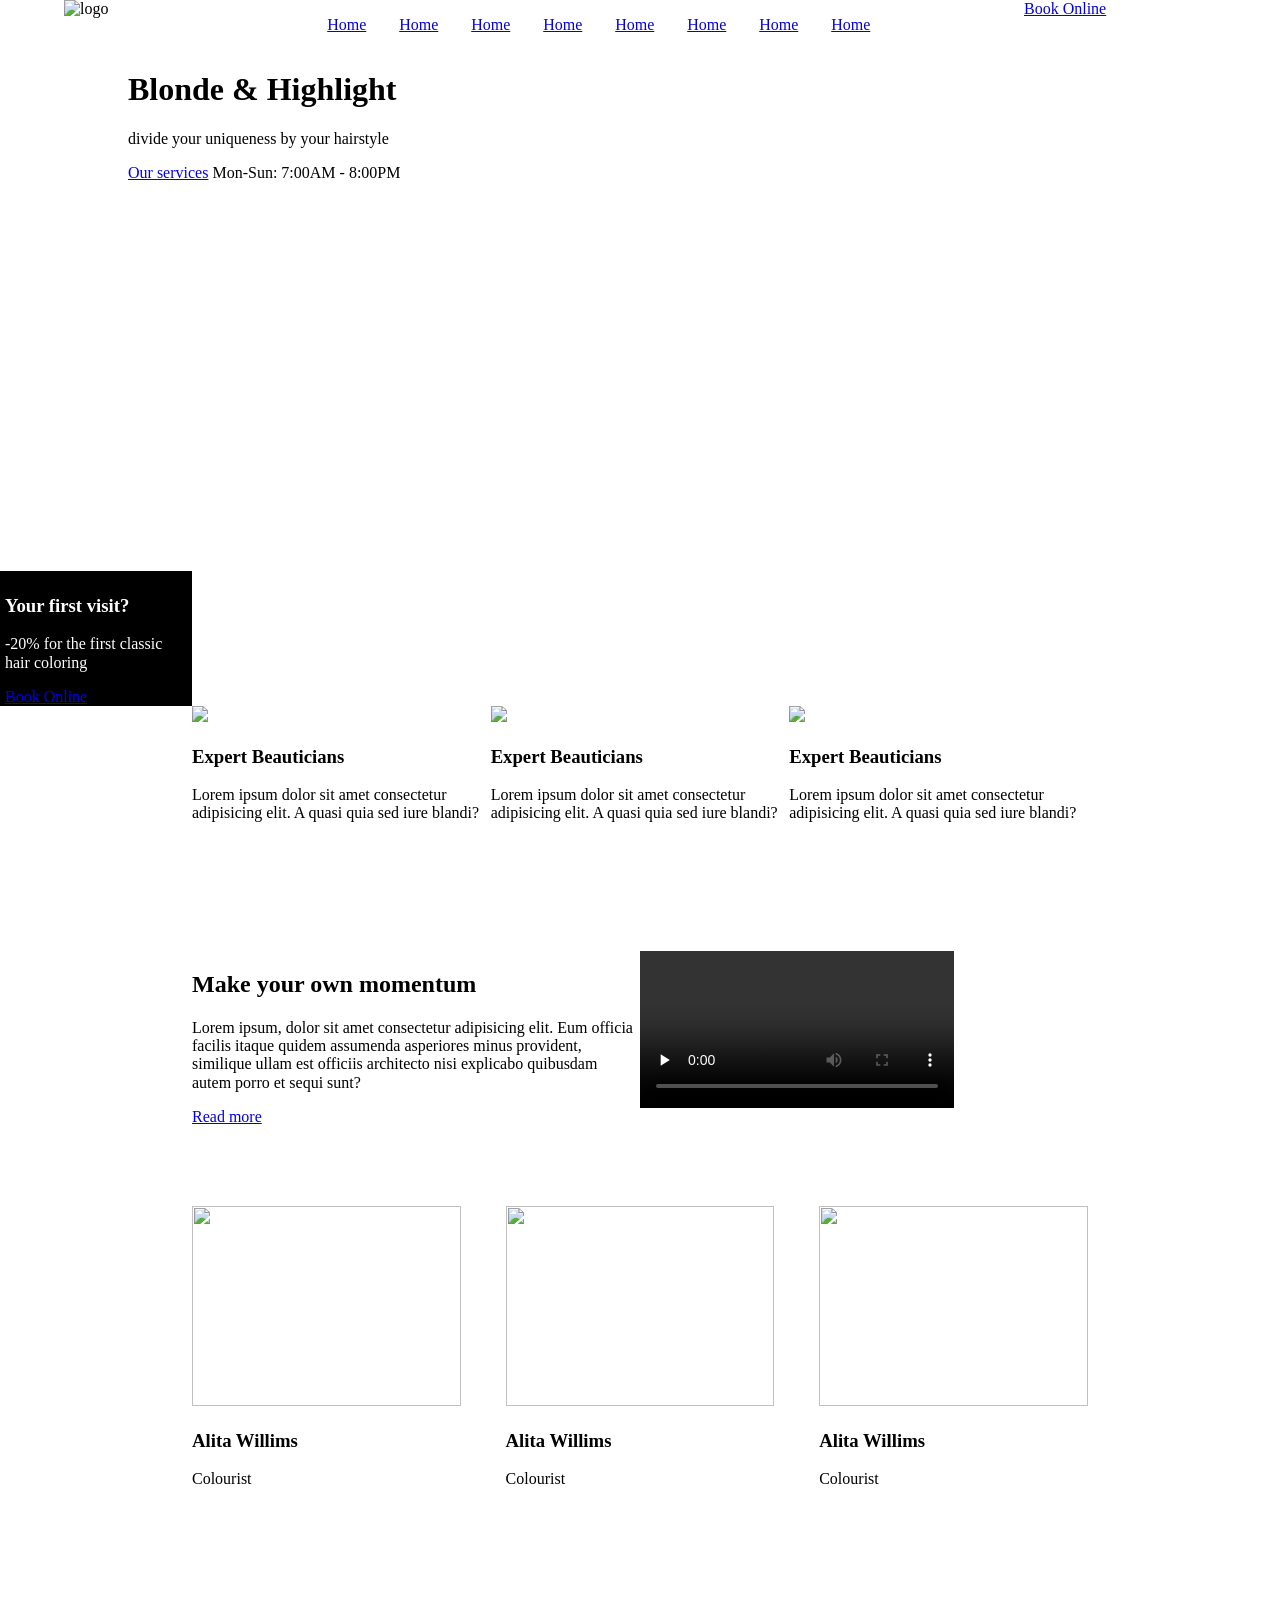
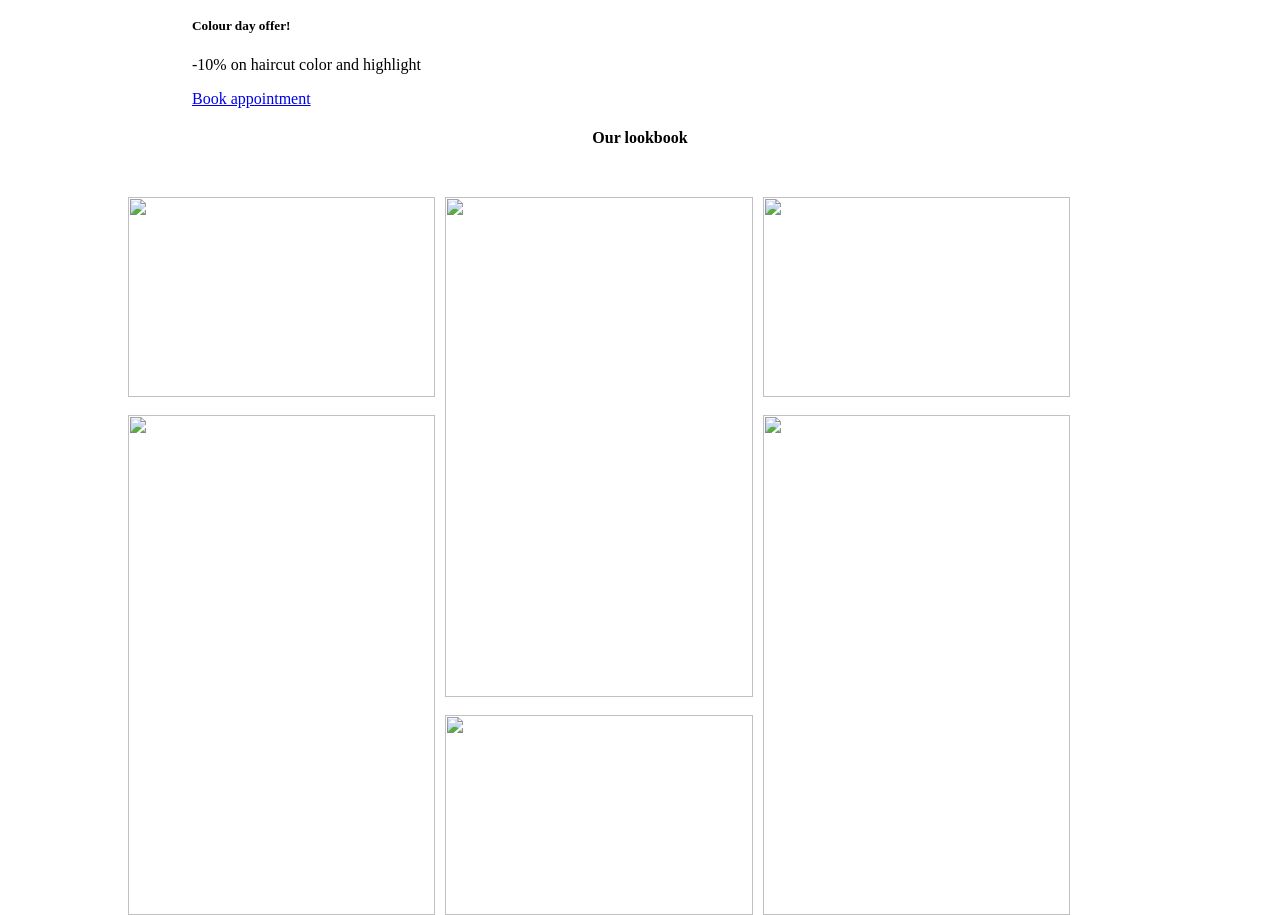
==== nailsalon/index.html @ d4a4235c "nail salon web app layout" ====
<!DOCTYPE html>
<html lang="en">
	<head>
  	<meta charset="utf-8">
  	<meta name="description" content="Your description goes here">
  	<meta name="keywords" content="one, two, three">
		<meta name="viewport" content="width=device-width, initial-scale=1">
		
		<title>Blank Template</title>

		<!-- external CSS link -->
		<link rel="stylesheet" href="css/normalize.css">
		<link rel="stylesheet" href="css/style.css">
	</head>
	<body>

		<header>
			<nav>
				<img src="#" alt="logo">
				<ul>
					<li><a href="#">Home</a></li>
					<li><a href="#">Home</a></li>
					<li><a href="#">Home</a></li>
					<li><a href="#">Home</a></li>
					<li><a href="#">Home</a></li>
					<li><a href="#">Home</a></li>
					<li><a href="#">Home</a></li>
					<li><a href="#">Home</a></li>
				</ul>

				<a href="#">Book Online</a>
			</nav>
		</header>
		<div>
			<main>
				<h1>Blonde & Highlight</h1>
				<p>divide your uniqueness by your hairstyle</p>
				<a href="#">Our services</a>
				<span>Mon-Sun: 7:00AM - 8:00PM</span>
			</main>
		</div>

		<aside>
			<h3>Your first visit?</h3>
			<p> -20% for the first classic hair coloring</p>
			<a href="#">Book Online</a>
		</aside>

		<section class="beautician-page">
			<section>
				<img src="#">
				<h3>
					Expert Beauticians
				</h3>
				<p>Lorem ipsum dolor sit amet consectetur adipisicing elit. A
				quasi quia sed iure blandi?</p>
			</section>
			<section>
				<img src="#">
				<h3>
					Expert Beauticians
				</h3>
				<p>Lorem ipsum dolor sit amet consectetur adipisicing elit. A
				quasi quia sed iure blandi?</p>
			</section>
			<section>
				<img src="#">
				<h3>
					Expert Beauticians
				</h3>
				<p>Lorem ipsum dolor sit amet consectetur adipisicing elit. A
				quasi quia sed iure blandi?</p>
			</section>
		</section>

		<section class="about-us">
			<section>
				<h2>Make your own momentum</h2>
				<p>Lorem ipsum, dolor sit amet consectetur adipisicing elit. Eum
				officia facilis itaque quidem assumenda asperiores minus
				provident, similique ullam est officiis architecto nisi
				explicabo quibusdam autem porro et sequi sunt?</p>

				<a href="#">Read more</a>
			</section>
			<section>

				<video controls preload="none">
					<source src="#" type="video/mp4">
				</video>
			</section>
		</section>

		<section class="our-team">
			<section>
				<img src="#">
				<h3>Alita Willims</h3>
				<span>Colourist</span>
			</section>

			<section>
				<img src="#">
				<h3>Alita Willims</h3>
				<span>Colourist</span>
			</section>

			<section>
				<img src="#">
				<h3>Alita Willims</h3>
				<span>Colourist</span>
			</section>
		</section>

		<section class="offer">
			<h5>Colour day offer!</h5>
			<p>-10% on haircut color and highlight</p>
			<a href="#">Book appointment</a>
		</section>

		<section class="look-book">
			<h4>Our lookbook</h4>
			<div>
				<img src="#" class="small">
				<img src="#" class="large">
			</div>

			<div>
				<img src="#" class="large">
				<img src="#" class="small">
			</div>

			<div>
				<img src="#" class="small">
				<img src="#" class="large">
			</div>

		</section>

		<script type="text/javascript" src="js/main.js"></script>
	</body>
</html>
---- nailsalon/css/style.css ----
/* Box Model Hack */
* {
  box-sizing: border-box;
}

/* Clear fix hack */
.clearfix:after {
     content: ".";
     display: block;
     clear: both;
     visibility: hidden;
     line-height: 0;
     height: 0;
}

.clear {
	clear: both;
}

/******************************************
/* BASE STYLES
/*******************************************/

body {

}


/******************************************
/* LAYOUT
/*******************************************/
header{
  height: 50px;

}

header nav{
  width: 100%;
  height: 50px;
}

header nav > *{
  float: left;
  width: 15%;
}

header nav ul{
  list-style-type: none;
  width: 50%;
}

header nav ul li{
  float: left;
  width: 12%;
  padding: 0 5%;
}

header nav img{
  margin-left: 5%;
}

header nav a{
  margin-left: 10%;
}
header + div{
  height: 500px;
}
main{
  width: 90%;
  height: 400px;
  margin-left: auto;
}

aside{
  width: 15%;
  height: 135px;
  padding: 5px;
  background-color: black;
  color: white;
}

.beautician-page{
  height: 150px;
  width: 70%;
  margin: 0 auto;
}

.beautician-page section{
  width: 33.33%;
  float: left;
}


.about-us{
  width: 70%;
  height: 300px;
  margin: 0 auto;
  margin-top: 50px;
}
.about-us section{
  padding-top: 5%;
  width: 50%;
  float: left;
}

.about-us section video{
  width: 70%;
}


.our-team{
  height: 300px;
  width: 70%;
  margin: 0 auto;
}

.our-team img{
  width: 100%;
  height: 200px;
}

.our-team section{
  width: 30%;
  float: left;
}

.our-team section:nth-child(2){
  margin:0 5%;
}

.offer{
  width: 70%;
  height: 200px;
  margin: 0 auto;
}

.offer h5{
  padding-top: 10%;
}

.look-book{
  height: 700px;
  width: 80%;
  margin:0 auto;
}

.look-book h4{
  width: 50%;
  margin: 0 auto 50px auto;
  text-align: center;
}

.look-book div{
  width: 30%;
  float: left;
  height: 50%;
  margin-right: 1%;


}

.look-book img{
  display: block;
  width: 100%;
  height: 100%;
  margin-bottom: 18px;
}

.look-book .large{
  height: 500px;
}

.look-book .small{
  height: 200px;
}

main span{

  transform: rotate(90);
}
/********************
**********************
/* ADDITIONAL STYLES
/*******************************************/
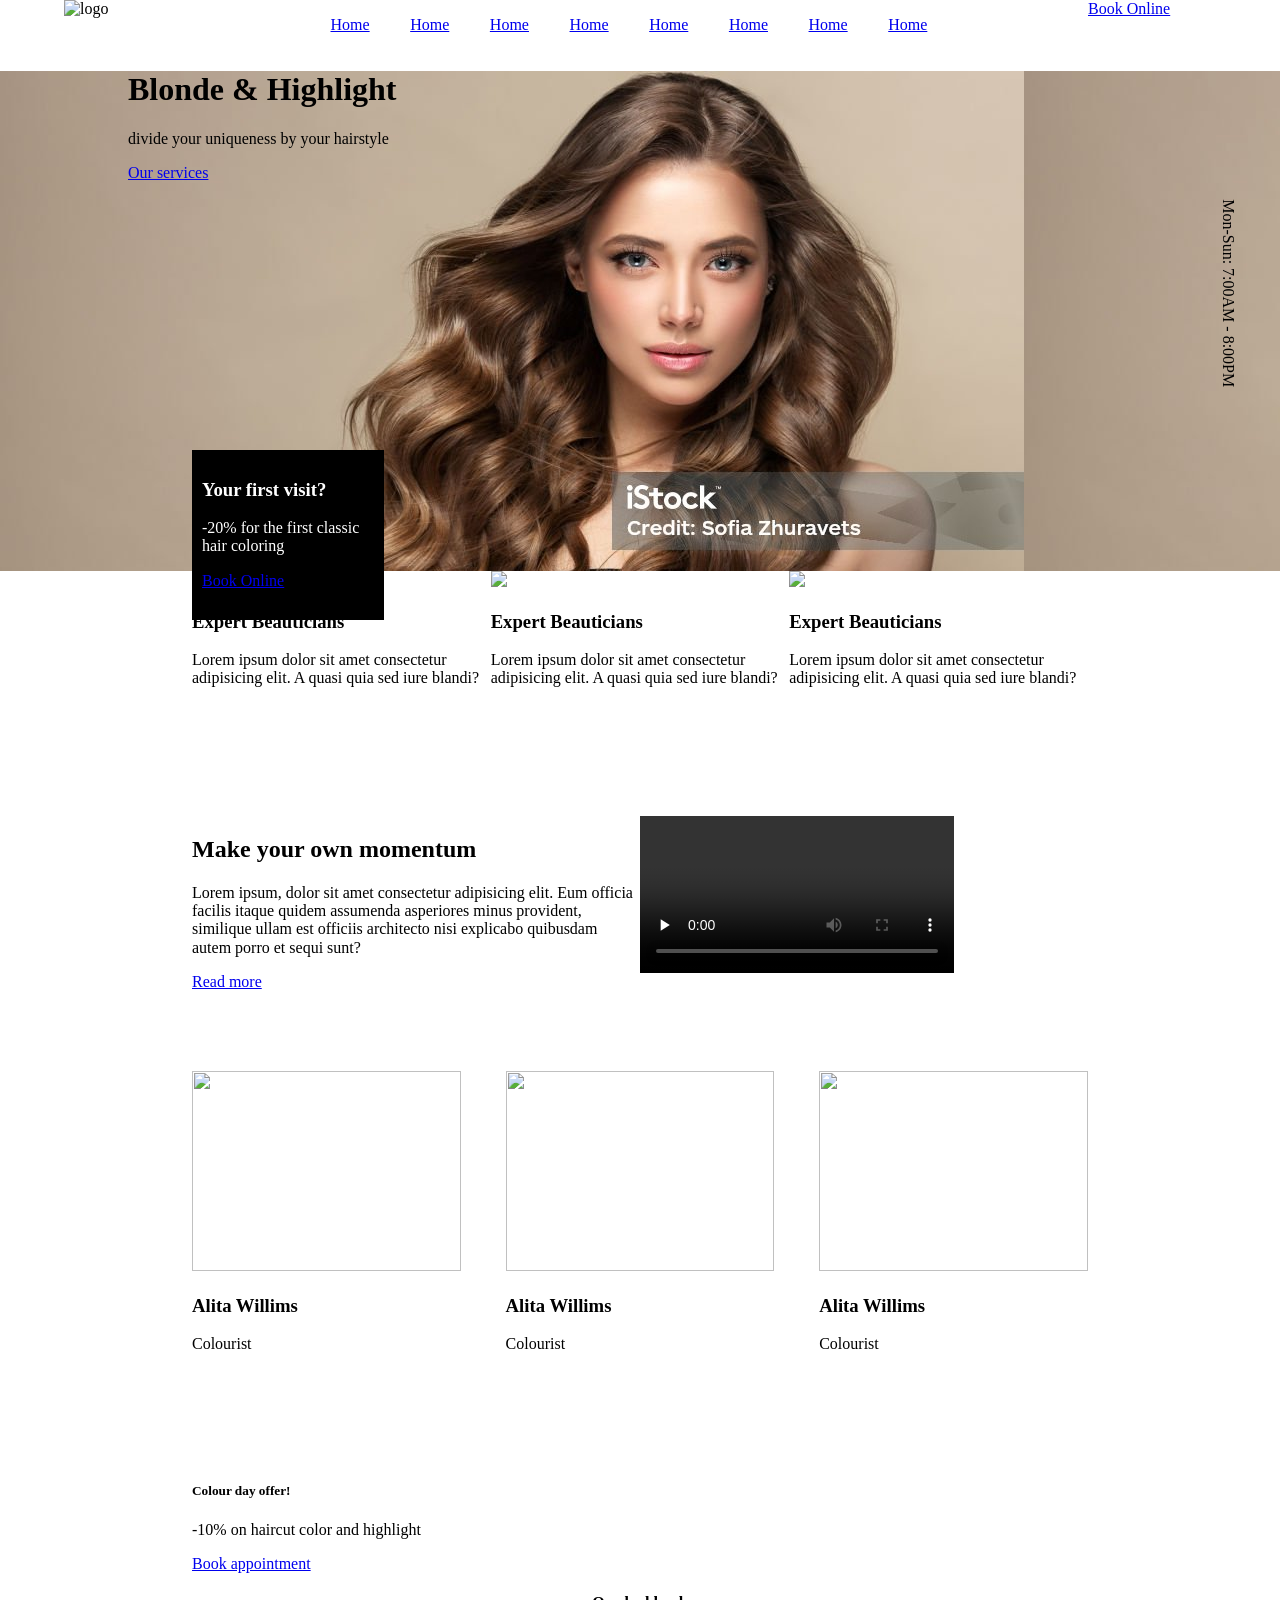
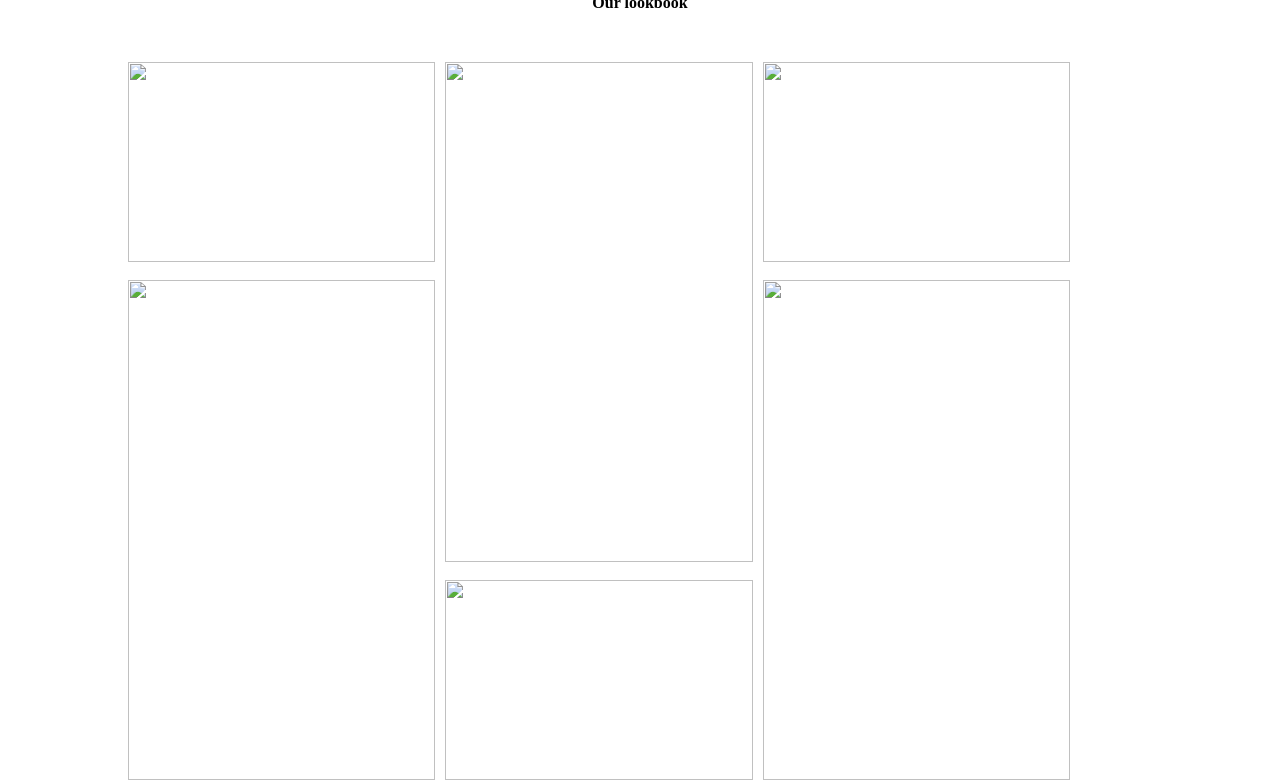
==== commit ac0f6028: "final" ====
--- a/nailsalon/index.html
+++ b/nailsalon/index.html
@@ -36,11 +36,11 @@
 				<h1>Blonde & Highlight</h1>
 				<p>divide your uniqueness by your hairstyle</p>
 				<a href="#">Our services</a>
-				<span>Mon-Sun: 7:00AM - 8:00PM</span>
+				<span class="transform-this">Mon-Sun: 7:00AM - 8:00PM</span>
 			</main>
 		</div>
 
-		<aside>
+		<aside class="coupon">
 			<h3>Your first visit?</h3>
 			<p> -20% for the first classic hair coloring</p>
 			<a href="#">Book Online</a>
--- a/nailsalon/css/style.css
+++ b/nailsalon/css/style.css
@@ -46,7 +46,7 @@
 
 header nav ul{
   list-style-type: none;
-  width: 50%;
+  width: 55%;
 }
 
 header nav ul li{
@@ -73,8 +73,8 @@
 
 aside{
   width: 15%;
-  height: 135px;
-  padding: 5px;
+  height: 170px;
+  padding: 10px;
   background-color: black;
   color: white;
 }
@@ -173,11 +173,27 @@
 .look-book .small{
   height: 200px;
 }
-
-main span{
-
-  transform: rotate(90);
-}
+.transform-this{
+
+  display: inline-block;
+
+  transform: rotate(90deg);
+  position: relative;
+  left: 80%;
+  top: 30%;
+}
+
+body >div {
+  background: url("istockphoto-1356028968-1024x1024.jpg");
+}
+
+.coupon{
+  position: absolute;
+  top: 50%;
+  left: 15%;
+}
+
+
 /********************
 **********************
 /* ADDITIONAL STYLES
